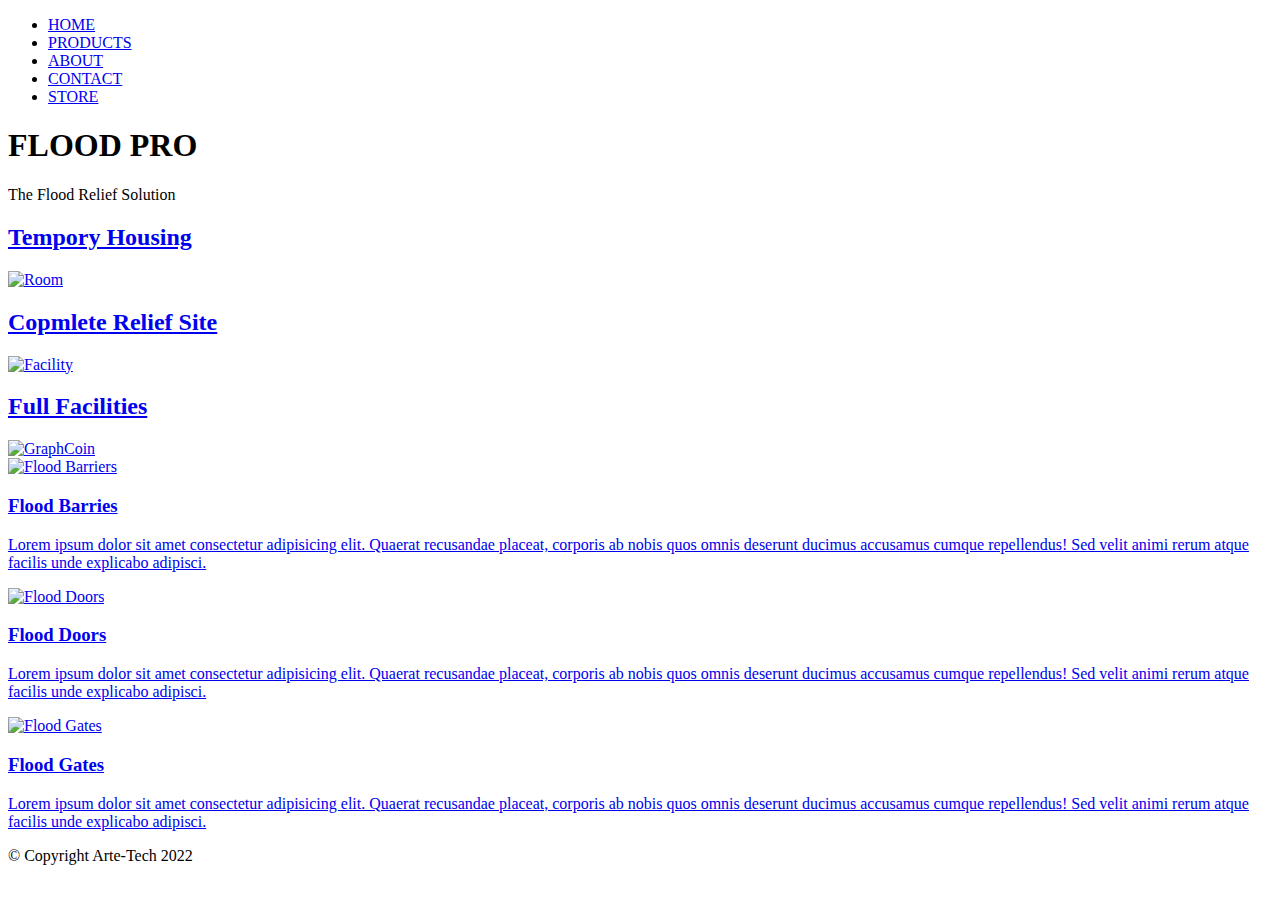
==== index.html @ 23bb74d2 "Create index.html" ====
<!DOCTYPE html>

<html lang="en">
  <head>
    <meta charset="utf-8" />
    <title>FLOOD PRO</title>
    <meta name="description" content="A webpage with my HTML template." />
    <meta name="viewport" content="width=device-width, initial-scale=1" />
    <link href="./css/style.css" type="text/css" rel="stylesheet" />
  </head>

  <body>
    <div class="container">
      <div class="header">
        <div class="nav">
          <ul>
            <li>
              <a href="./index.html" target="_self">HOME</a>
            </li>
            <li>
              <a href="./pages/products-main.html" target="_self">PRODUCTS</a>
            </li>
            <li>
              <a href="#" target="_self">ABOUT</a>
            </li>
            <li>
              <a href="#" target="_self">CONTACT</a>
            </li>
            <li>
              <a href="#" target="_self">STORE</a>
            </li>
          </ul>
        </div>
      </div>

      <div class="main">
        <h1>FLOOD PRO</h1>
        <p>The Flood Relief Solution</p>
      </div>

      <!-- START OF FEATURE CONTENT -->
      <div class="featured-content">
        <div class="featured-content-main">
          <a href="./pages/article-celsius.html" target="_self">
            <div class="feat-cont-card">
              <h2 class="feat-heading">Tempory Housing</h2>
              <img src="./images/products/flood_housing1.jpg" alt="Room" />
            </div>
          </a>

          <div class="featured-content-aside">
            <a href="./pages/article-self.html" target="_self">
              <div class="feat-cont-card">
                <h2 class="feat-heading">Copmlete Relief Site</h2>
                <img
                  src="./images/products/flood_housing2.jpg"
                  alt="Facility"
                />
              </div>
            </a>
            <a href="./pages/article-metaverse.html" target="_self">
              <div class="feat-cont-card">
                <h2 class="feat-heading">Full Facilities</h2>
                <img
                  src="./images/products/flood_housing3.jpg"
                  alt="GraphCoin"
                />
              </div>
            </a>
          </div>
        </div>
      </div>

      <!-- START OF SUB CONTENT -->
      <div class="sub-content">
        <a href="./pages/product-flood_barriers.html" target="_self">
          <article class="card">
            <div class="card-image">
              <img
                src="./images/products/flood_barriers.jpg"
                alt="Flood Barriers"
              />
            </div>
            <div class="card-content">
              <h3>Flood Barries</h3>
              <p class="card-text">
                Lorem ipsum dolor sit amet consectetur adipisicing elit. Quaerat
                recusandae placeat, corporis ab nobis quos omnis deserunt
                ducimus accusamus cumque repellendus! Sed velit animi rerum
                atque facilis unde explicabo adipisci.
              </p>
            </div>
          </article>
        </a>

        <a href="./pages/product-flood_barriers.html" target="_self">
          <article class="card">
            <div class="card-image">
              <img src="./images/products/flood_doors.jpg" alt="Flood Doors" />
            </div>
            <div class="card-content">
              <h3>Flood Doors</h3>
              <p class="card-text">
                Lorem ipsum dolor sit amet consectetur adipisicing elit. Quaerat
                recusandae placeat, corporis ab nobis quos omnis deserunt
                ducimus accusamus cumque repellendus! Sed velit animi rerum
                atque facilis unde explicabo adipisci.
              </p>
            </div>
          </article>
        </a>

        <a href="./pages/product-flood_barriers.html" target="_self">
          <article class="card">
            <div class="card-image">
              <img src="./images/products/flood_gates.jpg" alt="Flood Gates" />
            </div>
            <div class="card-content">
              <h3>Flood Gates</h3>
              <p class="card-text">
                Lorem ipsum dolor sit amet consectetur adipisicing elit. Quaerat
                recusandae placeat, corporis ab nobis quos omnis deserunt
                ducimus accusamus cumque repellendus! Sed velit animi rerum
                atque facilis unde explicabo adipisci.
              </p>
            </div>
          </article>
        </a>
      </div>

      <div class="footer">
        <div class="ft-content">
          <p>&copy Copyright Arte-Tech 2022</p>
        </div>
      </div>
    </div>
  </body>
</html>
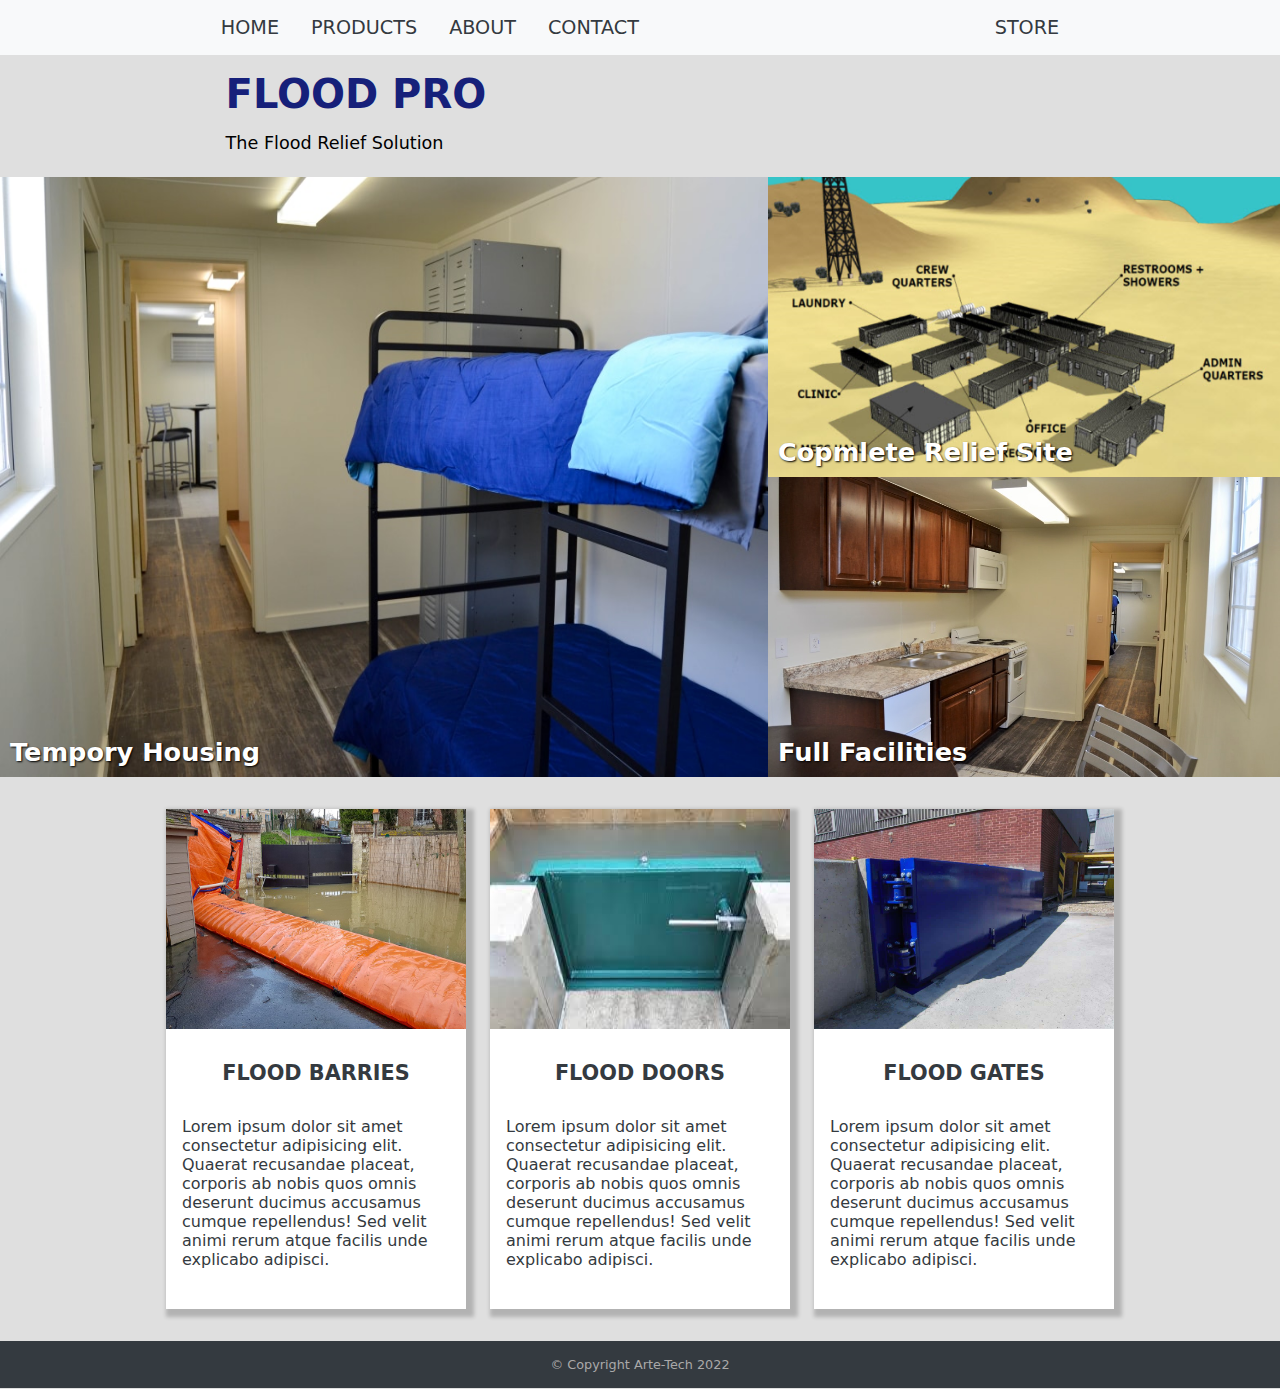
==== commit 749e5d85: "Add files via upload" ====
--- a/index.html
+++ b/index.html
@@ -1,138 +1,138 @@
-<!DOCTYPE html>
-
-<html lang="en">
-  <head>
-    <meta charset="utf-8" />
-    <title>FLOOD PRO</title>
-    <meta name="description" content="A webpage with my HTML template." />
-    <meta name="viewport" content="width=device-width, initial-scale=1" />
-    <link href="./css/style.css" type="text/css" rel="stylesheet" />
-  </head>
-
-  <body>
-    <div class="container">
-      <div class="header">
-        <div class="nav">
-          <ul>
-            <li>
-              <a href="./index.html" target="_self">HOME</a>
-            </li>
-            <li>
-              <a href="./pages/products-main.html" target="_self">PRODUCTS</a>
-            </li>
-            <li>
-              <a href="#" target="_self">ABOUT</a>
-            </li>
-            <li>
-              <a href="#" target="_self">CONTACT</a>
-            </li>
-            <li>
-              <a href="#" target="_self">STORE</a>
-            </li>
-          </ul>
-        </div>
-      </div>
-
-      <div class="main">
-        <h1>FLOOD PRO</h1>
-        <p>The Flood Relief Solution</p>
-      </div>
-
-      <!-- START OF FEATURE CONTENT -->
-      <div class="featured-content">
-        <div class="featured-content-main">
-          <a href="./pages/article-celsius.html" target="_self">
-            <div class="feat-cont-card">
-              <h2 class="feat-heading">Tempory Housing</h2>
-              <img src="./images/products/flood_housing1.jpg" alt="Room" />
-            </div>
-          </a>
-
-          <div class="featured-content-aside">
-            <a href="./pages/article-self.html" target="_self">
-              <div class="feat-cont-card">
-                <h2 class="feat-heading">Copmlete Relief Site</h2>
-                <img
-                  src="./images/products/flood_housing2.jpg"
-                  alt="Facility"
-                />
-              </div>
-            </a>
-            <a href="./pages/article-metaverse.html" target="_self">
-              <div class="feat-cont-card">
-                <h2 class="feat-heading">Full Facilities</h2>
-                <img
-                  src="./images/products/flood_housing3.jpg"
-                  alt="GraphCoin"
-                />
-              </div>
-            </a>
-          </div>
-        </div>
-      </div>
-
-      <!-- START OF SUB CONTENT -->
-      <div class="sub-content">
-        <a href="./pages/product-flood_barriers.html" target="_self">
-          <article class="card">
-            <div class="card-image">
-              <img
-                src="./images/products/flood_barriers.jpg"
-                alt="Flood Barriers"
-              />
-            </div>
-            <div class="card-content">
-              <h3>Flood Barries</h3>
-              <p class="card-text">
-                Lorem ipsum dolor sit amet consectetur adipisicing elit. Quaerat
-                recusandae placeat, corporis ab nobis quos omnis deserunt
-                ducimus accusamus cumque repellendus! Sed velit animi rerum
-                atque facilis unde explicabo adipisci.
-              </p>
-            </div>
-          </article>
-        </a>
-
-        <a href="./pages/product-flood_barriers.html" target="_self">
-          <article class="card">
-            <div class="card-image">
-              <img src="./images/products/flood_doors.jpg" alt="Flood Doors" />
-            </div>
-            <div class="card-content">
-              <h3>Flood Doors</h3>
-              <p class="card-text">
-                Lorem ipsum dolor sit amet consectetur adipisicing elit. Quaerat
-                recusandae placeat, corporis ab nobis quos omnis deserunt
-                ducimus accusamus cumque repellendus! Sed velit animi rerum
-                atque facilis unde explicabo adipisci.
-              </p>
-            </div>
-          </article>
-        </a>
-
-        <a href="./pages/product-flood_barriers.html" target="_self">
-          <article class="card">
-            <div class="card-image">
-              <img src="./images/products/flood_gates.jpg" alt="Flood Gates" />
-            </div>
-            <div class="card-content">
-              <h3>Flood Gates</h3>
-              <p class="card-text">
-                Lorem ipsum dolor sit amet consectetur adipisicing elit. Quaerat
-                recusandae placeat, corporis ab nobis quos omnis deserunt
-                ducimus accusamus cumque repellendus! Sed velit animi rerum
-                atque facilis unde explicabo adipisci.
-              </p>
-            </div>
-          </article>
-        </a>
-      </div>
-
-      <div class="footer">
-        <div class="ft-content">
-          <p>&copy Copyright Arte-Tech 2022</p>
-        </div>
-      </div>
-    </div>
-  </body>
-</html>
+<!DOCTYPE html>
+
+<html lang="en">
+  <head>
+    <meta charset="utf-8" />
+    <title>FLOOD PRO</title>
+    <meta name="description" content="A webpage with my HTML template." />
+    <meta name="viewport" content="width=device-width, initial-scale=1" />
+    <link href="./css/style.css" type="text/css" rel="stylesheet" />
+  </head>
+
+  <body>
+    <div class="container">
+      <div class="header">
+        <div class="nav">
+          <ul>
+            <li>
+              <a href="./index.html" target="_self">HOME</a>
+            </li>
+            <li>
+              <a href="./pages/products-main.html" target="_self">PRODUCTS</a>
+            </li>
+            <li>
+              <a href="#" target="_self">ABOUT</a>
+            </li>
+            <li>
+              <a href="#" target="_self">CONTACT</a>
+            </li>
+            <li>
+              <a href="#" target="_self">STORE</a>
+            </li>
+          </ul>
+        </div>
+      </div>
+
+      <div class="main">
+        <h1>FLOOD PRO</h1>
+        <p>The Flood Relief Solution</p>
+      </div>
+
+      <!-- START OF FEATURE CONTENT -->
+      <div class="featured-content">
+        <div class="featured-content-main">
+          <a href="./pages/article-celsius.html" target="_self">
+            <div class="feat-cont-card">
+              <h2 class="feat-heading">Tempory Housing</h2>
+              <img src="./images/products/flood_housing1.jpg" alt="Room" />
+            </div>
+          </a>
+
+          <div class="featured-content-aside">
+            <a href="./pages/article-self.html" target="_self">
+              <div class="feat-cont-card">
+                <h2 class="feat-heading">Copmlete Relief Site</h2>
+                <img
+                  src="./images/products/flood_housing2.jpg"
+                  alt="Facility"
+                />
+              </div>
+            </a>
+            <a href="./pages/article-metaverse.html" target="_self">
+              <div class="feat-cont-card">
+                <h2 class="feat-heading">Full Facilities</h2>
+                <img
+                  src="./images/products/flood_housing3.jpg"
+                  alt="GraphCoin"
+                />
+              </div>
+            </a>
+          </div>
+        </div>
+      </div>
+
+      <!-- START OF SUB CONTENT -->
+      <div class="sub-content">
+        <a href="./pages/product-flood_barriers.html" target="_self">
+          <article class="card">
+            <div class="card-image">
+              <img
+                src="./images/products/flood_barriers.jpg"
+                alt="Flood Barriers"
+              />
+            </div>
+            <div class="card-content">
+              <h3>Flood Barries</h3>
+              <p class="card-text">
+                Lorem ipsum dolor sit amet consectetur adipisicing elit. Quaerat
+                recusandae placeat, corporis ab nobis quos omnis deserunt
+                ducimus accusamus cumque repellendus! Sed velit animi rerum
+                atque facilis unde explicabo adipisci.
+              </p>
+            </div>
+          </article>
+        </a>
+
+        <a href="./pages/product-flood_barriers.html" target="_self">
+          <article class="card">
+            <div class="card-image">
+              <img src="./images/products/flood_doors.jpg" alt="Flood Doors" />
+            </div>
+            <div class="card-content">
+              <h3>Flood Doors</h3>
+              <p class="card-text">
+                Lorem ipsum dolor sit amet consectetur adipisicing elit. Quaerat
+                recusandae placeat, corporis ab nobis quos omnis deserunt
+                ducimus accusamus cumque repellendus! Sed velit animi rerum
+                atque facilis unde explicabo adipisci.
+              </p>
+            </div>
+          </article>
+        </a>
+
+        <a href="./pages/product-flood_barriers.html" target="_self">
+          <article class="card">
+            <div class="card-image">
+              <img src="./images/products/flood_gates.jpg" alt="Flood Gates" />
+            </div>
+            <div class="card-content">
+              <h3>Flood Gates</h3>
+              <p class="card-text">
+                Lorem ipsum dolor sit amet consectetur adipisicing elit. Quaerat
+                recusandae placeat, corporis ab nobis quos omnis deserunt
+                ducimus accusamus cumque repellendus! Sed velit animi rerum
+                atque facilis unde explicabo adipisci.
+              </p>
+            </div>
+          </article>
+        </a>
+      </div>
+
+      <div class="footer">
+        <div class="ft-content">
+          <p>&copy Copyright Arte-Tech 2022</p>
+        </div>
+      </div>
+    </div>
+  </body>
+</html>
--- a/css/style.css
+++ b/css/style.css
@@ -0,0 +1,83 @@
+@import url("https://fonts.googleapis.com/css2?family=Overpass:ital,wght@0,100;0,200;0,300;0,400;0,500;0,600;0,700;0,800;0,900;1,100;1,200;1,300;1,400;1,500;1,600;1,700;1,800;1,900&family=Roboto:ital,wght@0,100;0,300;0,400;0,500;0,700;0,900;1,100;1,300;1,400;1,500;1,700;1,900&display=swap");
+@import "feature.css";
+@import "cards.css";
+@import "responsive.css";
+
+* {
+  box-sizing: border-box;
+  padding: 0;
+  margin: 0;
+}
+
+body {
+  background: #dfdfdf;
+  font-family: system-ui, -apple-system, BlinkMacSystemFont, "Segoe UI", Roboto,
+    Oxygen, Ubuntu, Cantarell, "Open Sans", "Helvetica Neue", sans-serif;
+}
+
+.container {
+  display: grid;
+  grid-template-areas:
+    "hd"
+    "main"
+    "feat"
+    "sub"
+    "ft";
+}
+
+.header {
+  grid-area: hd;
+  background: #f8f9fa;
+  color: #343a40;
+  font-size: 1.2em;
+}
+
+.main h1 {
+  color: #16207a;
+}
+
+ul {
+  list-style-type: none;
+}
+
+li {
+  float: left;
+}
+
+li a {
+  display: block;
+  text-decoration: none;
+  text-align: center;
+  color: #343a40;
+  padding: 1rem;
+  font-weight: 300;
+}
+
+li :hover {
+  background-color: #dfdfdf;
+  box-shadow: 0 0 0 2px #16207a inset;
+}
+
+li:nth-child(5n) {
+  float: right;
+}
+
+.footer {
+  grid-area: ft;
+  background: #343a40;
+  font-size: 0.8rem;
+  font-weight: 200;
+}
+
+.footer a {
+  text-decoration: none;
+  color: white;
+}
+
+.ft-content {
+  margin-left: auto;
+  margin-right: auto;
+  text-align: center;
+  color: #aaa9a9;
+  padding: 1rem;
+}
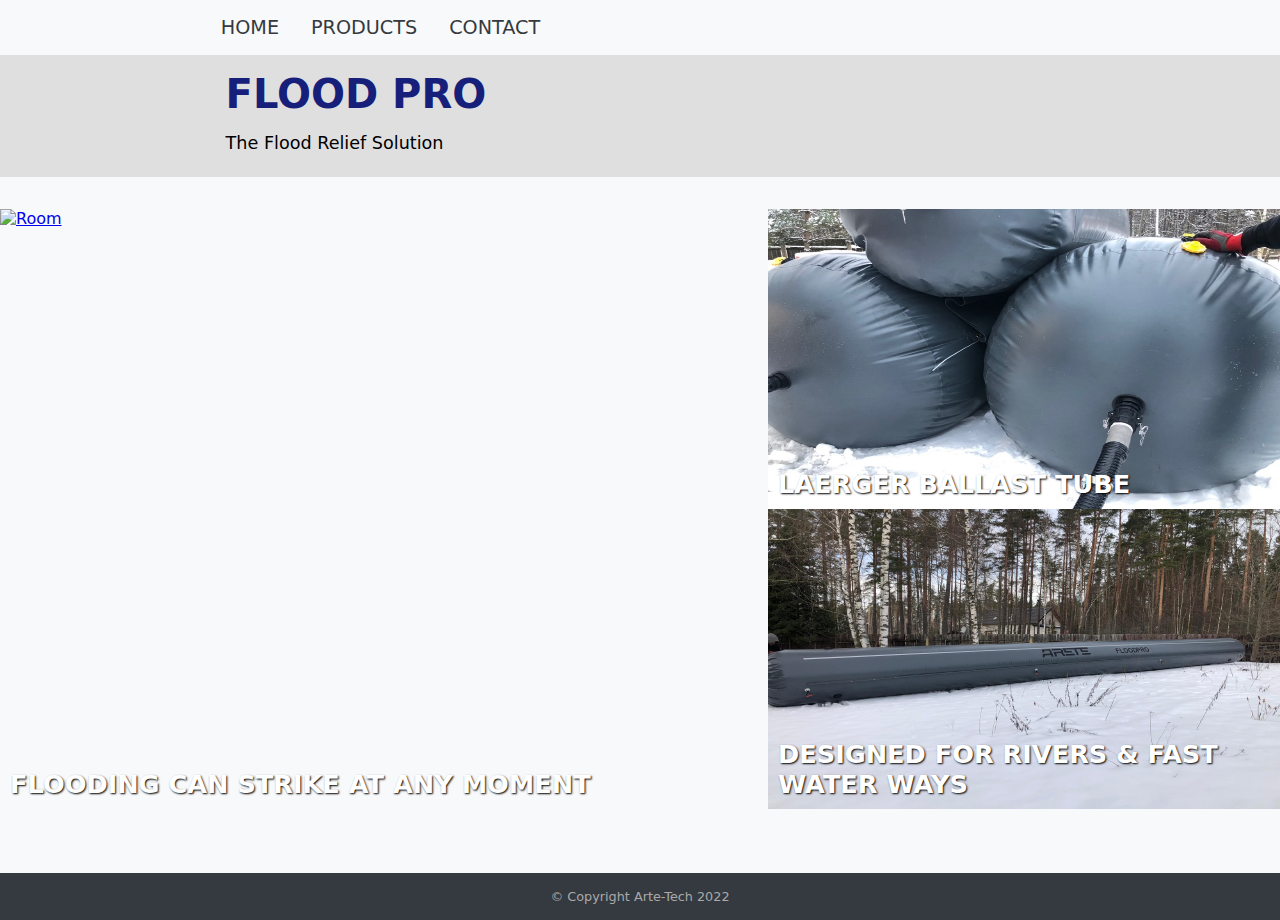
==== commit c89f5fb4: "Add files via upload" ====
--- a/index.html
+++ b/index.html
@@ -20,15 +20,15 @@
             <li>
               <a href="./pages/products-main.html" target="_self">PRODUCTS</a>
             </li>
+            <!-- <li>
+              <a href="./pages/about.html" target="_self">ABOUT</a>
+            </li> -->
             <li>
-              <a href="#" target="_self">ABOUT</a>
+              <a href="./pages/contact.html" target="_self">CONTACT</a>
             </li>
-            <li>
-              <a href="#" target="_self">CONTACT</a>
-            </li>
-            <li>
+            <!-- <li>
               <a href="#" target="_self">STORE</a>
-            </li>
+            </li> -->
           </ul>
         </div>
       </div>
@@ -41,30 +41,26 @@
       <!-- START OF FEATURE CONTENT -->
       <div class="featured-content">
         <div class="featured-content-main">
-          <a href="./pages/article-celsius.html" target="_self">
+          <a href="./pages/products-main.html" target="_self">
             <div class="feat-cont-card">
-              <h2 class="feat-heading">Tempory Housing</h2>
-              <img src="./images/products/flood_housing1.jpg" alt="Room" />
+              <h2 class="feat-heading">FLOODING CAN STRIKE AT ANY MOMENT</h2>
+              <img src="./images/car_road.JPG" alt="Room" />
             </div>
           </a>
 
           <div class="featured-content-aside">
-            <a href="./pages/article-self.html" target="_self">
+            <a href="./pages/product_beta.html" target="_self">
               <div class="feat-cont-card">
-                <h2 class="feat-heading">Copmlete Relief Site</h2>
-                <img
-                  src="./images/products/flood_housing2.jpg"
-                  alt="Facility"
-                />
+                <h2 class="feat-heading">LAERGER BALLAST TUBE</h2>
+                <img src="./images/barrier4.JPG" alt="Facility" />
               </div>
             </a>
-            <a href="./pages/article-metaverse.html" target="_self">
+            <a href="./pages/product_beta.html" target="_self">
               <div class="feat-cont-card">
-                <h2 class="feat-heading">Full Facilities</h2>
-                <img
-                  src="./images/products/flood_housing3.jpg"
-                  alt="GraphCoin"
-                />
+                <h2 class="feat-heading">
+                  DESIGNED FOR RIVERS & FAST WATER WAYS
+                </h2>
+                <img src="./images/barrier.JPG" alt="GraphCoin" />
               </div>
             </a>
           </div>
@@ -73,6 +69,12 @@
 
       <!-- START OF SUB CONTENT -->
       <div class="sub-content">
+        <!-- <h2>
+          Flooding can strike at any moment. It is the most frequently occurring
+          natural disaster around the world and is increasing in frequency year
+          on year.
+        </h2> -->
+        <!--  
         <a href="./pages/product-flood_barriers.html" target="_self">
           <article class="card">
             <div class="card-image">
@@ -126,6 +128,7 @@
             </div>
           </article>
         </a>
+        -->
       </div>
 
       <div class="footer">
--- a/css/style.css
+++ b/css/style.css
@@ -17,6 +17,7 @@
 
 .container {
   display: grid;
+  /* background: red; */
   grid-template-areas:
     "hd"
     "main"
@@ -53,12 +54,12 @@
   font-weight: 300;
 }
 
-li :hover {
+.header li :hover {
   background-color: #dfdfdf;
   box-shadow: 0 0 0 2px #16207a inset;
 }
 
-li:nth-child(5n) {
+.header li:nth-child(5n) {
   float: right;
 }
 
@@ -81,3 +82,22 @@
   color: #aaa9a9;
   padding: 1rem;
 }
+
+.post-main li {
+  margin-bottom: 1rem;
+}
+
+.arete {
+  border: 2px solid rgb(0, 0, 0, 0.05);
+  padding: 1rem;
+}
+.models {
+  display: flex;
+  align-items: center;
+  justify-content: center;
+}
+
+.models img {
+  /* border: 2px solid rgb(0, 0, 0, 0.4); */
+  margin-top: 1rem;
+}
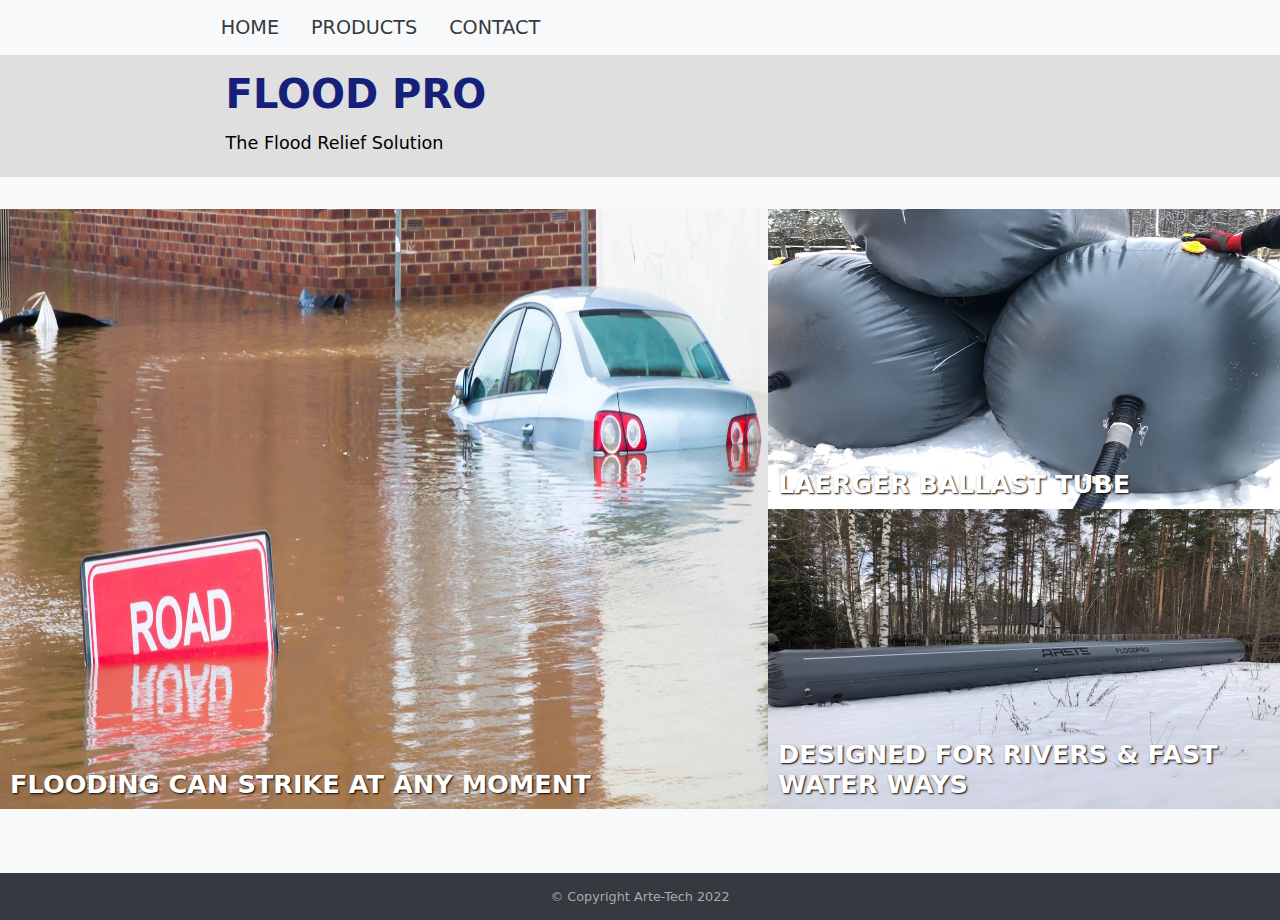
==== commit 7b0d9d55: "Update index.html" ====
--- a/index.html
+++ b/index.html
@@ -44,7 +44,7 @@
           <a href="./pages/products-main.html" target="_self">
             <div class="feat-cont-card">
               <h2 class="feat-heading">FLOODING CAN STRIKE AT ANY MOMENT</h2>
-              <img src="./images/car_road.JPG" alt="Room" />
+              <img src="./images/car_road.jpg" alt="Room" />
             </div>
           </a>
 
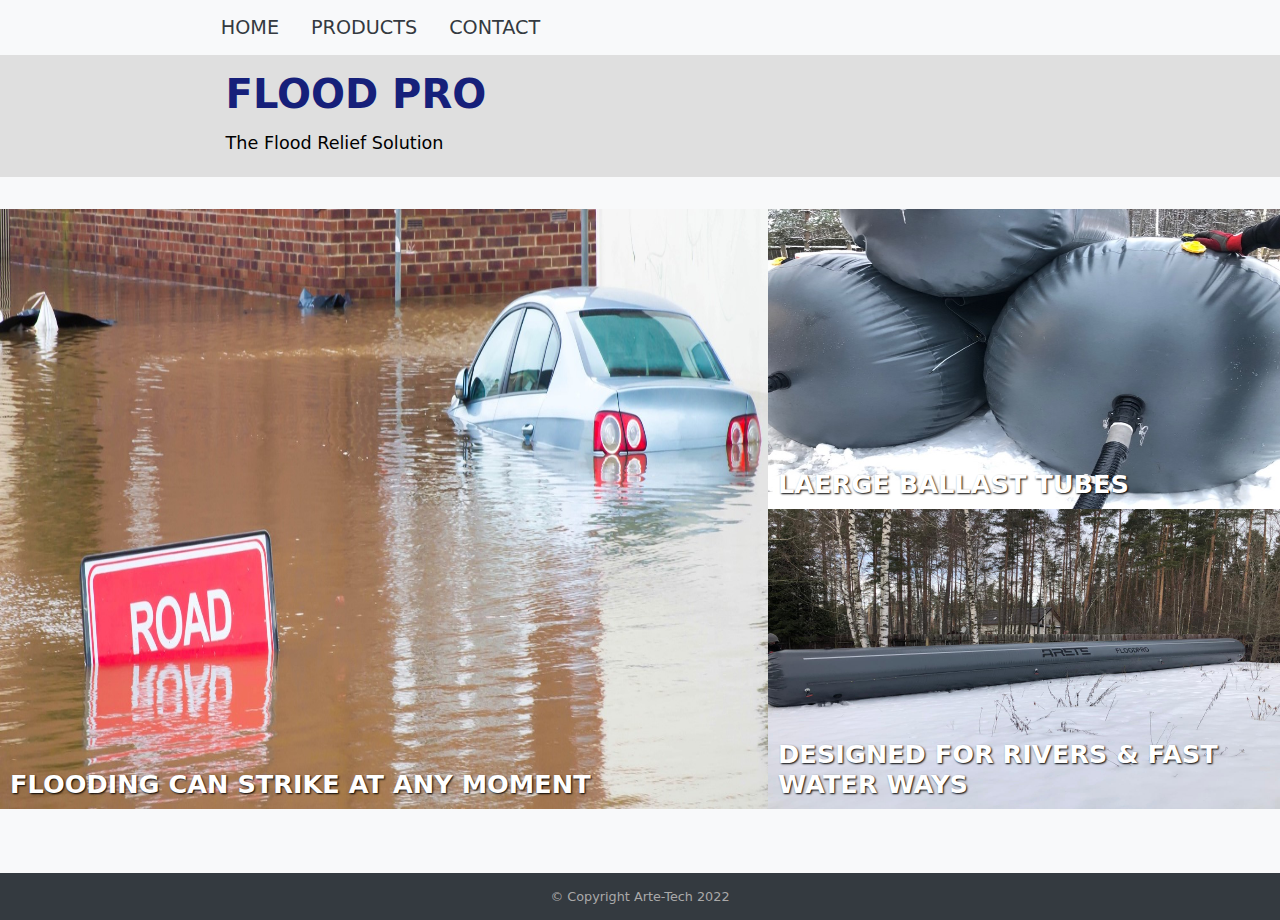
==== commit a053a34d: "Update index.html" ====
--- a/index.html
+++ b/index.html
@@ -44,14 +44,14 @@
           <a href="./pages/products-main.html" target="_self">
             <div class="feat-cont-card">
               <h2 class="feat-heading">FLOODING CAN STRIKE AT ANY MOMENT</h2>
-              <img src="./images/car_road.jpg" alt="Room" />
+              <img src="/images/car_road.jpg" alt="Room" />
             </div>
           </a>
 
           <div class="featured-content-aside">
             <a href="./pages/product_beta.html" target="_self">
               <div class="feat-cont-card">
-                <h2 class="feat-heading">LAERGER BALLAST TUBE</h2>
+                <h2 class="feat-heading">LAERGE BALLAST TUBES</h2>
                 <img src="./images/barrier4.JPG" alt="Facility" />
               </div>
             </a>
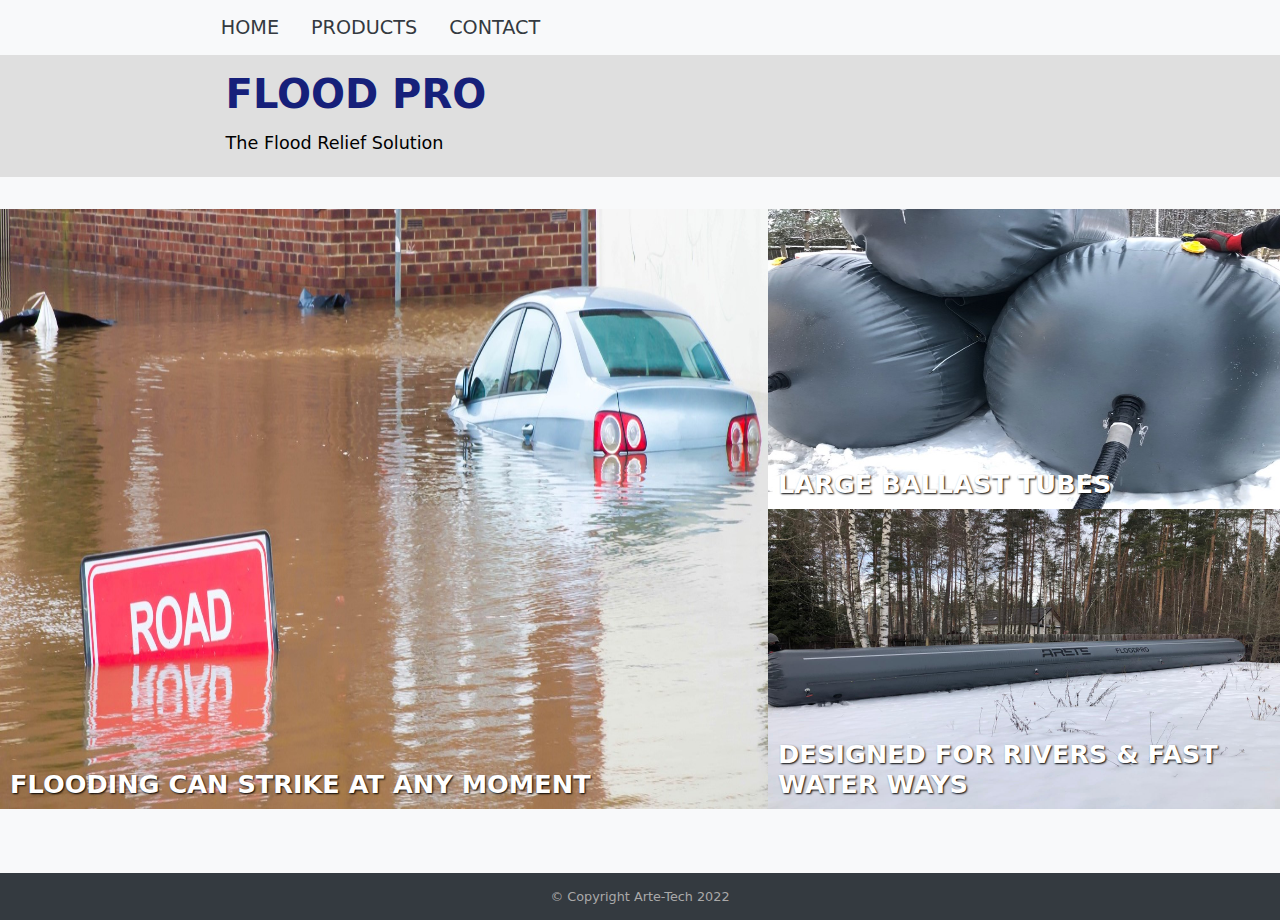
==== commit bfc95dd1: "Update index.html" ====
--- a/index.html
+++ b/index.html
@@ -51,7 +51,7 @@
           <div class="featured-content-aside">
             <a href="./pages/product_beta.html" target="_self">
               <div class="feat-cont-card">
-                <h2 class="feat-heading">LAERGE BALLAST TUBES</h2>
+                <h2 class="feat-heading">LARGE BALLAST TUBES</h2>
                 <img src="./images/barrier4.JPG" alt="Facility" />
               </div>
             </a>
